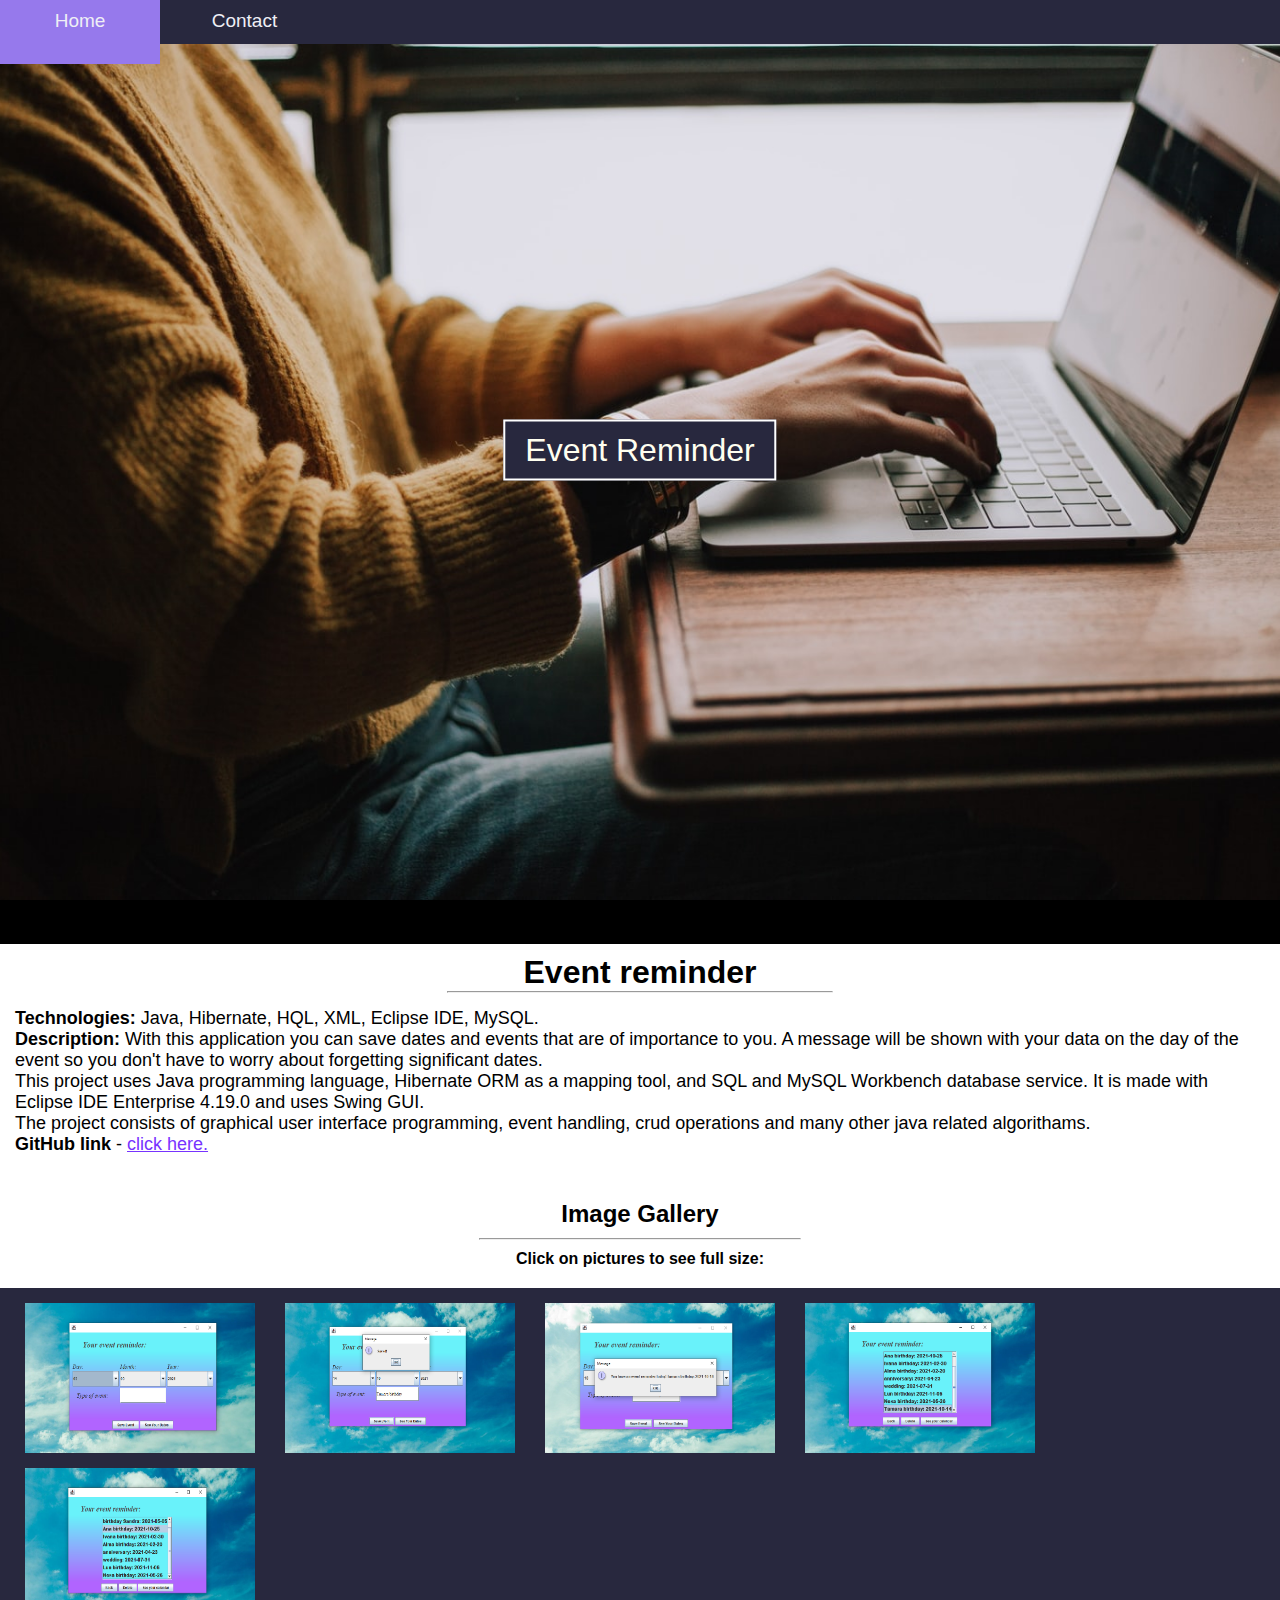
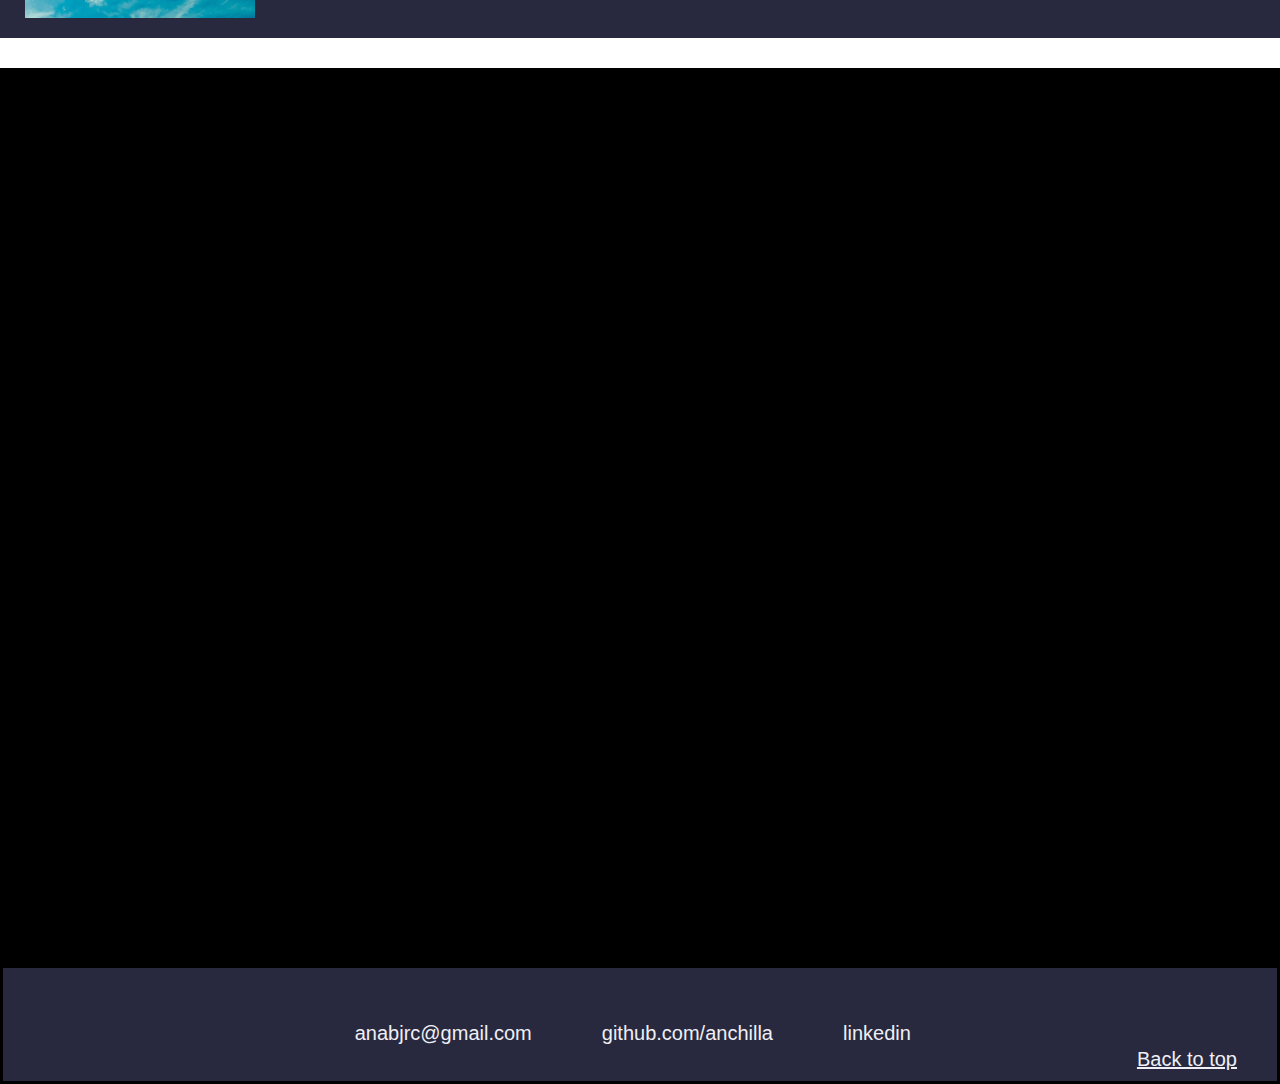
==== event1.html @ 79b2e2d6 "Add files via upload" ====
<!DOCTYPE html>
<html lang="en">
<head>
	<title>Portfolio Project</title>
	 <meta charset="utf-8">
  <meta name="viewport" content="width=device-width, initial-scale=1">
  <meta name="description" content="My Java project">
  <link href="https://cdn.jsdelivr.net/npm/bootstrap@5.0.2/dist/css/bootstrap.min.css" rel="stylesheet" integrity="sha384-EVSTQN3/azprG1Anm3QDgpJLIm9Nao0Yz1ztcQTwFspd3yD65VohhpuuCOmLASjC" crossorigin="anonymous">
  <link rel="stylesheet" href="font-awesome-4.7.0/css/font-awesome.min.css">
  <link rel="stylesheet" href="event1.css">
		</head>
<body>

<div id="nav" class="navbar" style="width: 100%">
	<ul>
		<li><a href="index.html" class="linklist">Home</a></li>
		<li><a href="contact.html" class="linklist">Contact</a></li>

	</ul>
	<a href="#" id="ham_button" class="hamburger"><i class="fa fa-bars" aria-hidden="true" onclick="myHamburger();return false;"></i></a>


</div>

<div class="parallax"></div>

<div id="myHamb" class="ham_lista">
	<p style="padding: 0 3px 0; margin: 0;">My Projects:</p>
	<hr style="color: white; margin: 5px 3px">
	<ul id="hamb_proj" class="myHambProj">
    <li><a href="proj1.html" class="link_ham">Android</a></li>
    <li><a href="event1.html" class="link_ham">Java</a></li>
    <li><a href="event2.html" class="link_ham">Java</a></li>
    <li><a href="sajt.html" class="link_ham">Html, CSS, JS</a></li>
</ul>
  
  	</div>

<div class="naziv_proj">Event Reminder</div>

<div class="explain">
	<h1 style="padding-top: 10px">Event reminder</h1>
	<hr class="hr">
	<p style="padding: 15px;"><b>Technologies:</b> Java, Hibernate, HQL, XML, Eclipse IDE, MySQL.<br>
<b>Description:</b> With this application you can save dates and events that are of importance to you. A message will be shown with your data on the day of the event so you don't have to worry about forgetting significant dates.<br> This project uses Java programming language, Hibernate ORM as a mapping tool, and SQL and MySQL Workbench database service. It is made with Eclipse IDE Enterprise 4.19.0 and uses Swing GUI. <br>
The project consists of graphical user interface programming, event handling, crud operations and many other java related algorithams.<br>
<b>GitHub link</b> - <a href="https://github.com/anchilla/event_reminder_java" style="color: #7733ff;">click here.</a>

</p>
</div>

	<h2 class="see_pic2">Image Gallery</h2>
	<hr class="hr2">
	<h4 class="see_pic">Click on pictures to see full size:</h4>
	<div class="box">
		<div class="image">
			<img src="projekti/eventmain.PNG" alt="projekat" onclick="showPicture(this)" role="button">
		</div>
		<div class="image">
			<img src="projekti/eventsave.PNG" alt="projekat" onclick="showPicture(this)" role="button">
		</div>
		<div class="image">
			<img src="projekti/eventSave2.PNG" alt="projekat" onclick="showPicture(this)" role="button">
		</div>
		<div class="image">
			<img src="projekti/eventurevent.PNG" alt="projekat" onclick="showPicture(this)" role="button">
		</div>
		<div class="image">
			<img src="projekti/eventdel.PNG" alt="projekat" onclick="showPicture(this)" role="button">
		</div>
</div>

		<div class="velika_slika">
		<span onclick="this.parentElement.style.display='none'" id="btn" class="button">&times;</span>

  <img id="velImg" style="width: 100%">

</div>

<div class="parallax"></div> 


<footer class="footer" style="background: #28283e">
			<ul>
		<li class="email">
			<i class="fa fa-envelope" aria-hidden="true"></i>anabjrc@gmail.com</li>
		<li><a href="https://github.com/anchilla">
			<i class="fa fa-github" aria-hidden="true"></i>github.com/anchilla</a></li>
		<li><a href="https://www.linkedin.com/in/ana-bajric-b48913212/">
			<i class="fa fa-linkedin-square" aria-hidden="true"></i>linkedin
		</a></li>
	</ul>

<div class="dole">
	<a href="#nav" class="back_top">Back to top</a>
</div>
		</footer>


<script>
	
function showPicture(imgs) {
  var expandImg = document.getElementById("velImg");
 var button=document.getElementById("btn");
  expandImg.src = imgs.src;
  expandImg.parentElement.style.display = "block";
}


	function myHamburger() {
  var x = document.getElementById("myHamb");
if (x.style.display === "block" ) {
    x.style.display = "none";
  } else {
  	x.style.display = "block";
}
}
document.addEventListener("mouseup", function mouseClick(event){
		var x = document.getElementById("myHamb");
		var y = document.getElementById("hamb_proj");
		var z = document.getElementById("ham_button");
	
		if( x.style.display = "block" && event.target.parentNode != x 
		 && event.target.parentNode != y && event.target.parentNode != z)
			{x.style.display = "none";
	}
	}) 

</script>
</body>


</html>
---- event1.css ----
body{
	margin: 0;
	padding: 0;
	font-family: sans-serif;
}

body, html {
	height: 100%;
}
* {
	margin: 0;
	padding: 0;
}
.navbar{
	padding: 0px;
	height: 44px;
}

.navbar ul{
	list-style: none;
	background: #28283e;
	padding: 0;
	margin: 0;
	width: 100%;
	height: 44px;
	box-shadow:0 6px 8px 0 rgba(0, 0, 0, 0.30);
	-webkit-box-shadow: 0 6px 8px 0 rgba(0, 0, 0, 0.30);
	-moz-box-shadow:0 6px 8px 0 rgba(0, 0, 0, 0.30);
	text-align: left;
}

.navbar li{
	display: inline-block;
	height: 44px;
}

.navbar .linklist{
	text-decoration: none;
	color: #efeff5;
	width: 150px;
	display: block;
	padding: 10px 5px;
	font-size: 19px;
	height: 44px;
	text-align: center;
}

.navbar .linklist:hover{
	background: #9679ec;
}

.navbar .hamburger{
	position: absolute; 
	top: 13px;
	right: 40px; 
	width: 15px;
	color: #efeff5;
}
.hamburger:hover i{
	color: #bf80ff;
}

#myHamb{
	background: #28283e;
	color: white;
	position: absolute;
	top: 44px;
	right: 0;
	display: none;
	padding: 10px 10px;
	border-radius: 0 0 10px 10px;
	z-index: 1;
	text-align: center;
}

.myHambProj{
	list-style: none;
	padding: 0px 20px 0px;
	margin: 0;

}
.myHambProj a:hover{
	color: #bf80ff;
}
.myHambProj li{
	margin: 0 0 5px 0;
}

.link_ham{
	text-decoration: none;
	color: white;
	padding: 3px 0;	
}

.parallax {
	background-image: url('images/photox.jfif');
	background-color: black;
	height: 100%; 
	/* parallax */
	background-attachment: fixed;
	background-position: center;
	background-repeat: no-repeat;
	background-size: cover;
	text-align: center;

}
.naziv_proj{
	position: absolute;
	top: 50%;
	left: 50%;
	transform: translate(-50%, -50%);
	-webkit-transform: translate(-50%, -50%);
	color: #FFFFF0;
	background-color: #28283e;
	font-size: 2em;
	padding: 10px 20px;
	border-style: solid;
	border-color: white;
	border-width: 2px;
	text-align: center;

}
.box{
	margin: 10px auto 30px;
	padding: 10px;
	display: flex;
	flex-direction: row;
	min-height: 180px;
	flex-wrap: wrap;
	background: #28283e;
	
}
.box .image{
	position: relative;
	padding: 0 10px;
	margin: 5px;
	margin-bottom: 10px;
	box-sizing: border-box;
	display: inline-block;
	width: 250px;
	height: 150px;
}
.image img{
	max-width: 100%;
	height: 150px;
}

.image img:hover{
	opacity: 0.6;
}

.velika_slika {
	margin: auto;
	width: 75%;
	position: relative;
	padding: 0px 15px 25px;
	display: none;

}

.button {
	position: absolute;
	right: 30px;
	color: white;
	font-size: 35px;
	cursor: pointer;

}
.see_pic{

	text-align: center;
	padding: 10px 0;
}
.see_pic2{
	text-align: center;
	padding: 30px 0 10px;
}

.explain p{
	font-size: 18px;
}

h1{
	text-align: center;
}

p{
	font-family: sans-serif;

}
.hr{
	width:30%;
	margin: auto;
}
.hr2{
	width:25%;
	margin: auto;
}

.footer{
	padding: 40px;
	padding-top: 50px;
	padding-bottom: 10px;
	text-align: center;
	border-style: solid;
	border-top: white;
}

.footer ul{
	padding: 0;
	margin: 0;
}

.footer li{
	display: inline-block;
}

.footer li a{
	font-size: 20px;
	color:  #efeff5;
	padding-right: 40px;
	text-decoration: none;
}
.footer .email{
	font-size: 20px;
	color:  #efeff5;
	padding-right: 40px;
}

.footer a:hover{
	color: #bf80ff;
}
.footer a:hover i{
	color: #bf80ff;
}
.footer .email:hover{
	color: #bf80ff;
}
.footer .email:hover i{
	color: #bf80ff;
}

.footer i{
	padding: 5px;
	color:  #efeff5;
}
.dole{
	text-align: right;
}
.back_top{
	font-size: 20px;
	color: #efeff5;
	text-decoration: underline color #efeff5;
}

@media screen and (-ms-high-contrast: active), (-ms-high-contrast: none) {
	.parallax {

		background-attachment: scroll;
	}
}

@media only screen and (min-width: 1440px) {
	.hr{
		width:22%;
	}
	.hr2{
		width:15%;
	}
}
@media only screen and (min-width: 2000px) { 
	.naziv_proj{
		font-size: 40px;
	}

	.intro_grid{
		padding-top: 90px;
		grid-template-columns: 350px 1fr;
		grid-template-rows: 450px 1fr;
		grid-gap: 35px;

	}
	.navbar li{
		height: 50px;
	}

	.navbar .linklist{
		font-size: 22px;
		height: 50px;
	}
	.navbar{
		height: 50px;
	}

	.navbar ul{
		height: 50px;
	}
	.navbar .hamburger{
		top: 12px;
		width: 18px;
		font-size: 20px;
	}
	.myHambProj li a{
		font-size: 18px;
	}
	#myHamb p{
		font-size: 18px;
	}
	.explain{
		text-align: center;
	}
	.explain p{
		font-size: 25px;
	}
	.footer li a{
		font-size: 22px;

	}
	.footer .email{
		font-size: 22px;
	}
	.back_top{
		font-size: 22px;
	}
	.hr{
		width:15%;
	}
	.hr2{
		width:11%;
	}
}

@media only screen and (max-width: 768px) {
	.hr{
		width: 37%;
	}

	.hr2{
		width:30%;
	}

	.dole{
		padding-top: 15px;
	}
	.button{
		top: 0px;
		right: 0px;
		width: 40px;
		font-size: 30px;
	}

	.box{
		margin: 20px 0px 5px;
		padding-bottom: 10px;
		min-height: 250px;
		padding-left: 30px;
	}

	.box .image{
		padding: 3px;
		width: 170px;
		height: 90px;
	}
	.image img{
		width: 100%;
		height: 100%;
		object-fit: cover;

	}

	.velika_slika {
		width: 100%;
		padding: 10px 0px 20px;
	}
	.parallax {
		position: relative;
		background-attachment: scroll;

	}

	.footer li{
		display: block;
	}
}

@media only screen and (max-width: 480px) {
	
	.hr{
		width: 55%;
	}

	.hr2{
		width:40%;
	}
	.dole{
		padding-top: 15px;
	}
	.navbar .linklist{
		width: 100px;

	}
	.navbar .hamburger{
		right: 30px; 
	}
	.velika_slika {
		height: 60%;
		width: 100%;

		padding: 10px 0px 20px;
	}

	.image img{
		width: 100%;
		height: 100%;
		object-fit: cover;

	}
	.velika_slika img{
		width: 100%;
		height: 100%;
		object-fit: cover;

	}
	.box .image{
		padding: 3px;
		width: 150px;
		height: 70px;

	}
	.box{
		margin: 20px 0px 5px;
		padding-bottom: 10px;
		min-height: 250px;
		padding-left: 15px;
	}
	.parallax {
		position: relative;
		/* stop the parallax scrolling effect */
		background-attachment: scroll;

	}
	.footer{
		padding: 30px 30px 37px 45px;
	}
	.footer ul{
		padding-left: 30px;
	}

	.footer li{
		display: block;
	}
	.footer li a{
		font-size: 18px;
	}
	.footer .email{
		font-size: 18px;
	}
	.footer ul{
		padding-left: 0px;
	}
}

@media only screen and (max-width: 420px) {
	.velika_slika {
		height: 45%;
	}
}

@media only screen and (max-width: 376px) {
	.naziv_proj{
		font-size: 29px;
		padding: 10px;
	}
	.hr2{
		width:47%;
	}
}

@media only screen and (max-width: 320px) {
	.navbar .linklist{
		width: 80px;
	}

	.naziv_proj{
		font-size: 25px;
		padding: 10px;
	}
	.navbar .hamburger{
		right: 20px; 
	}

	.velika_slika {
		height: 38%;
	}
	.footer{
		padding: 40px 30px;
	}
	.footer ul{
		padding: 0;
	}

	.footer li a{
		font-size: 15px;
		padding-right: 0px;
	}
	.footer .email{
		font-size: 15px;
		padding-right: 0px;
	}

	.box .image{
		padding: 3px;
		width: 130px;
		height: 60px;

	}
	.dole a{
		font-size: 18px;
	}
}
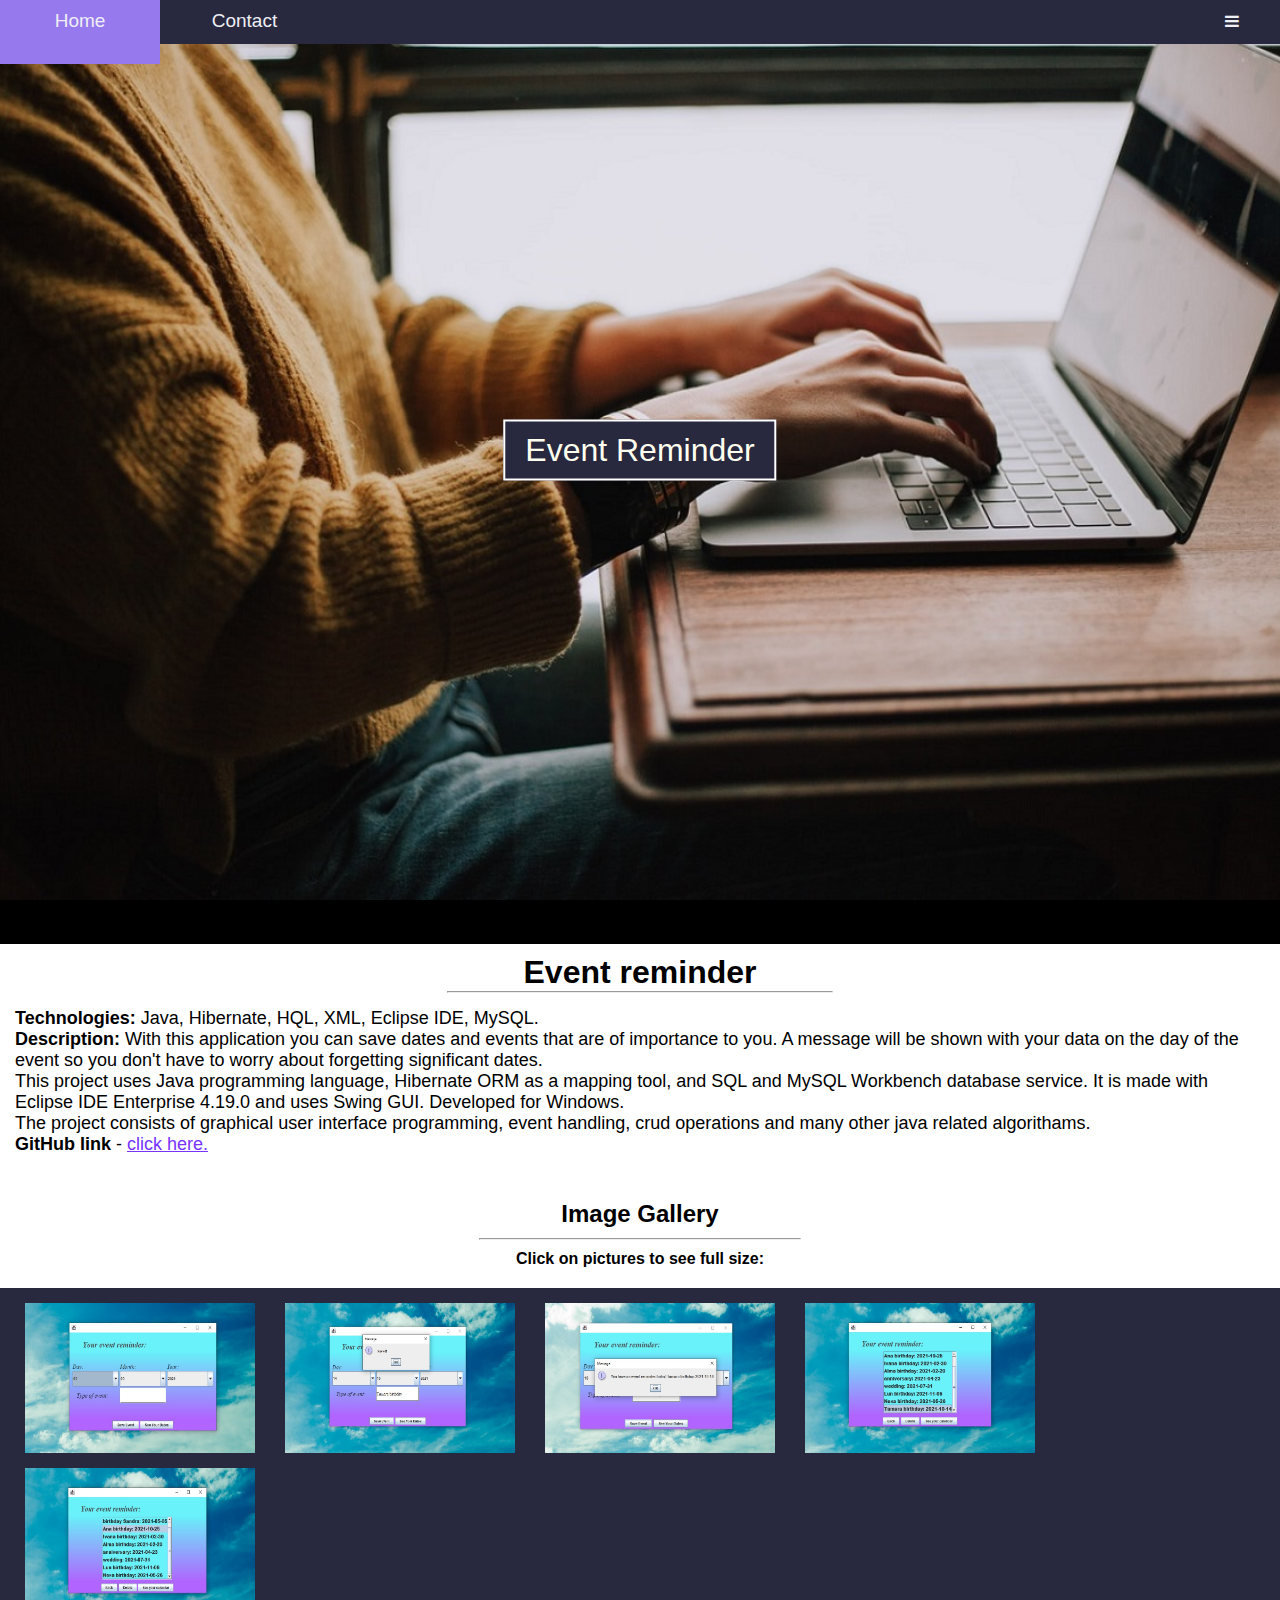
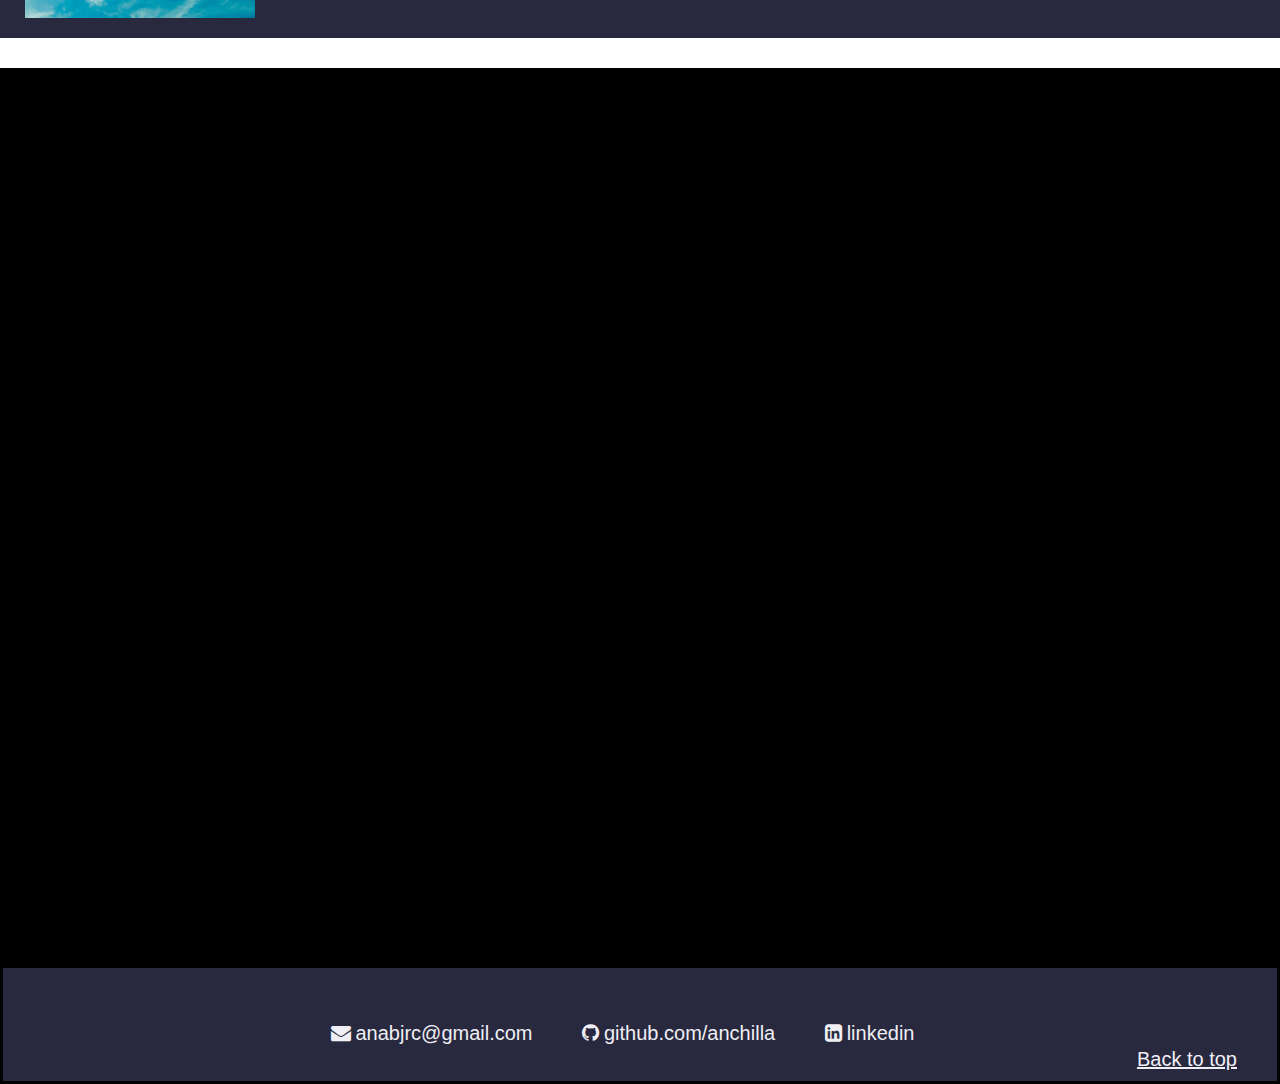
==== commit 8a972193: "Add files via upload" ====
--- a/event1.html
+++ b/event1.html
@@ -42,7 +42,7 @@
 	<h1 style="padding-top: 10px">Event reminder</h1>
 	<hr class="hr">
 	<p style="padding: 15px;"><b>Technologies:</b> Java, Hibernate, HQL, XML, Eclipse IDE, MySQL.<br>
-<b>Description:</b> With this application you can save dates and events that are of importance to you. A message will be shown with your data on the day of the event so you don't have to worry about forgetting significant dates.<br> This project uses Java programming language, Hibernate ORM as a mapping tool, and SQL and MySQL Workbench database service. It is made with Eclipse IDE Enterprise 4.19.0 and uses Swing GUI. <br>
+<b>Description:</b> With this application you can save dates and events that are of importance to you. A message will be shown with your data on the day of the event so you don't have to worry about forgetting significant dates.<br> This project uses Java programming language, Hibernate ORM as a mapping tool, and SQL and MySQL Workbench database service. It is made with Eclipse IDE Enterprise 4.19.0 and uses Swing GUI. Developed for Windows. <br>
 The project consists of graphical user interface programming, event handling, crud operations and many other java related algorithams.<br>
 <b>GitHub link</b> - <a href="https://github.com/anchilla/event_reminder_java" style="color: #7733ff;">click here.</a>
 
@@ -54,19 +54,19 @@
 	<h4 class="see_pic">Click on pictures to see full size:</h4>
 	<div class="box">
 		<div class="image">
-			<img src="projekti/eventmain.PNG" alt="projekat" onclick="showPicture(this)" role="button">
+			<img src="projekti/eventmain.jpg" alt="projekat" onclick="showPicture(this)" role="button">
 		</div>
 		<div class="image">
-			<img src="projekti/eventsave.PNG" alt="projekat" onclick="showPicture(this)" role="button">
+			<img src="projekti/eventsave.jpg" alt="projekat" onclick="showPicture(this)" role="button">
 		</div>
 		<div class="image">
-			<img src="projekti/eventSave2.PNG" alt="projekat" onclick="showPicture(this)" role="button">
+			<img src="projekti/eventSave2.jpg" alt="projekat" onclick="showPicture(this)" role="button">
 		</div>
 		<div class="image">
-			<img src="projekti/eventurevent.PNG" alt="projekat" onclick="showPicture(this)" role="button">
+			<img src="projekti/eventurevent.jpg" alt="projekat" onclick="showPicture(this)" role="button">
 		</div>
 		<div class="image">
-			<img src="projekti/eventdel.PNG" alt="projekat" onclick="showPicture(this)" role="button">
+			<img src="projekti/eventdel.jpg" alt="projekat" onclick="showPicture(this)" role="button">
 		</div>
 </div>
 
--- a/event1.css
+++ b/event1.css
@@ -93,7 +93,7 @@
 }
 
 .parallax {
-	background-image: url('images/photox.jfif');
+	background-image: url('images/photox.jpg');
 	background-color: black;
 	height: 100%; 
 	/* parallax */
@@ -166,6 +166,9 @@
 	cursor: pointer;
 
 }
+.velika_slika .button:hover{
+ 	color: #bf80ff;
+}
 .see_pic{
 
 	text-align: center;
@@ -343,7 +346,7 @@
 		padding-top: 15px;
 	}
 	.button{
-		top: 0px;
+		top: 10px;
 		right: 0px;
 		width: 40px;
 		font-size: 30px;
